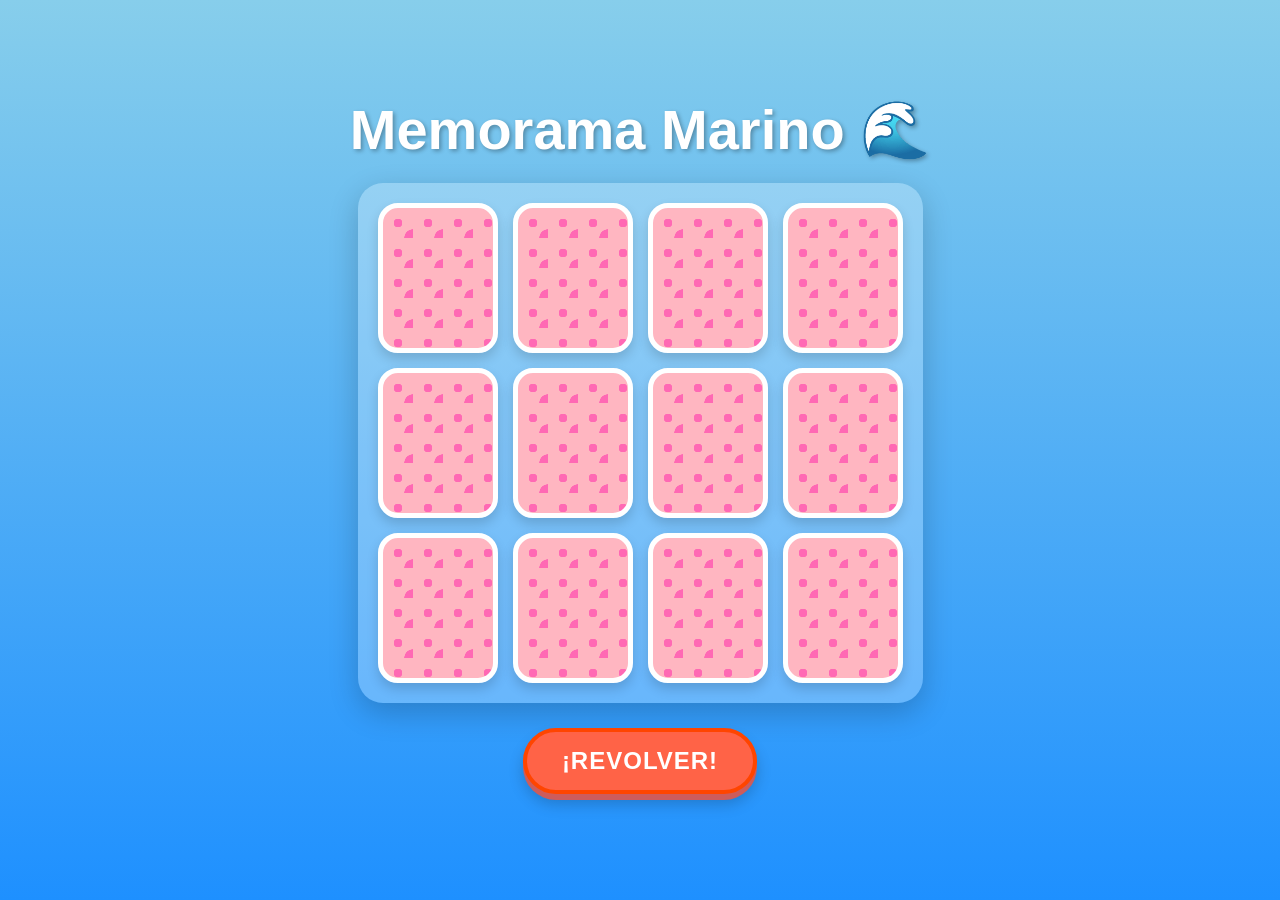
==== memorama_marino.html @ 2052c9a7 "Primer intento memorama marino" ====
<!DOCTYPE html>
<html lang="es">
<head>
    <meta charset="UTF-8">
    <meta name="viewport" content="width=device-width, initial-scale=1.0, maximum-scale=1.0, user-scalable=no">
    <title>Memorama Marino</title>
    <style>
        body {
            margin: 0;
            padding: 0;
            font-family: 'Comic Sans MS', 'Arial Rounded MT Bold', 'Helvetica Rounded', sans-serif;
            background: linear-gradient(180deg, #87CEEB 0%, #1E90FF 100%);
            min-height: 100vh;
            display: flex;
            flex-direction: column;
            align-items: center;
            justify-content: center;
            color: white;
            text-align: center;
            overflow-x: hidden;
            touch-action: manipulation;
        }

        h1 {
            font-size: 2.5rem;
            text-shadow: 2px 2px 4px rgba(0, 0, 0, 0.3);
            margin: 10px 0 20px 0;
            padding: 0 10px;
        }

        .game-board {
            display: grid;
            grid-template-columns: repeat(4, 1fr);
            grid-template-rows: repeat(3, 1fr);
            gap: 12px;
            padding: 20px;
            background: rgba(255, 255, 255, 0.25);
            border-radius: 25px;
            box-shadow: 0 10px 30px rgba(0, 0, 0, 0.2);
            max-width: 95vw;
        }

        .card {
            width: 75px;
            height: 95px;
            perspective: 1000px;
            cursor: pointer;
            -webkit-tap-highlight-color: transparent;
        }

        @media (min-width: 450px) {
            .card {
                width: 90px;
                height: 110px;
            }
            .game-board {
                gap: 15px;
            }
        }

        @media (min-width: 600px) {
            .card {
                width: 120px;
                height: 150px;
            }
            h1 {
                font-size: 3.5rem;
            }
        }

        .card-inner {
            width: 100%;
            height: 100%;
            position: relative;
            transition: transform 0.6s cubic-bezier(0.4, 0.2, 0.2, 1);
            transform-style: preserve-3d;
            border-radius: 20px;
            box-shadow: 0 6px 12px rgba(0, 0, 0, 0.15);
        }

        .card.flipped .card-inner,
        .card.matched .card-inner {
            transform: rotateY(180deg);
        }

        .card-front,
        .card-back {
            width: 100%;
            height: 100%;
            position: absolute;
            backface-visibility: hidden;
            display: flex;
            align-items: center;
            justify-content: center;
            font-size: 3rem;
            border-radius: 20px;
            border: 5px solid white;
            box-sizing: border-box;
            user-select: none;
        }

        @media (min-width: 600px) {
            .card-front,
            .card-back {
                font-size: 5rem;
            }
        }

        /* Dorso de la carta (lo que se ve antes de voltear) */
        .card-back {
            background-color: #FFB6C1;
            background-image: 
                radial-gradient(circle at 50% 50%, #FF69B4 20%, transparent 21%),
                radial-gradient(circle at 100% 100%, #FF69B4 20%, transparent 21%);
            background-size: 30px 30px;
            transform: rotateY(0deg);
        }

        /* Frente de la carta (imagen del animal) */
        .card-front {
            background-color: #f0f8ff;
            transform: rotateY(180deg);
        }

        .card.matched .card-front {
            background-color: #98FB98; /* Verde claro vibrante al encontrar par */
            border-color: #32CD32;
            animation: pulse 0.5s ease-in-out;
        }

        @keyframes pulse {
            0% { transform: rotateY(180deg) scale(1); }
            50% { transform: rotateY(180deg) scale(1.15); }
            100% { transform: rotateY(180deg) scale(1); }
        }

        button.reset-btn {
            margin-top: 25px;
            margin-bottom: 20px;
            padding: 15px 35px;
            font-size: 1.5rem;
            font-weight: bold;
            color: white;
            background-color: #FF6347;
            border: 4px solid #FF4500;
            border-radius: 35px;
            cursor: pointer;
            box-shadow: 0 6px 0 #CD5C5C, 0 10px 15px rgba(0,0,0,0.2);
            transition: all 0.1s;
            font-family: inherit;
            text-transform: uppercase;
            letter-spacing: 1px;
        }

        button.reset-btn:active {
            transform: translateY(6px);
            box-shadow: 0 0 0 #CD5C5C, 0 2px 5px rgba(0,0,0,0.2);
        }

        .congratulations {
            position: fixed;
            top: 50%;
            left: 50%;
            transform: translate(-50%, -50%);
            background: white;
            color: #FF4500;
            padding: 30px;
            border-radius: 30px;
            text-align: center;
            box-shadow: 0 15px 50px rgba(0,0,0,0.4);
            display: none;
            z-index: 100;
            border: 8px dashed #32CD32;
            width: 80%;
            max-width: 400px;
        }

        .congratulations h2 {
            font-size: 2.5rem;
            margin-top: 0;
            margin-bottom: 10px;
        }

        .congratulations p {
            font-size: 1.5rem;
            color: #333;
            margin-bottom: 25px;
        }

        .congratulations.show {
            display: block;
            animation: popIn 0.8s cubic-bezier(0.175, 0.885, 0.32, 1.275);
        }

        @keyframes popIn {
            0% { opacity: 0; transform: translate(-50%, -50%) scale(0.3); }
            50% { opacity: 1; transform: translate(-50%, -50%) scale(1.1); }
            70% { transform: translate(-50%, -50%) scale(0.9); }
            100% { transform: translate(-50%, -50%) scale(1); }
        }
        
    </style>
</head>
<body>

    <h1>Memorama Marino 🌊</h1>
    <div class="game-board" id="board">
        <!-- Las cartas se generan dinámicamente aquí -->
    </div>
    <button class="reset-btn" onclick="startGame()">¡Revolver!</button>

    <div class="congratulations" id="congrats">
        <h2>¡Bravo! 🎉</h2>
        <p>¡Eres un genio del mar!</p>
        <button class="reset-btn" onclick="document.getElementById('congrats').classList.remove('show'); startGame();">Volver a Jugar</button>
    </div>

    <script>
        const animales = [
            { id: 'ballena', symbol: '🐳' },
            { id: 'delfin', symbol: '🐬' },
            { id: 'pulpo', symbol: '🐙' },
            { id: 'tortuga', symbol: '🐢' },
            { id: 'cangrejo', symbol: '🦀' },
            { id: 'estrella', symbol: '⭐' }
        ];

        let cartasVolteadas = [];
        let paresEncontrados = 0;
        let tableroBloqueado = false;
        
        let audioCtx;

        // Iniciar el contexto de audio solo tras la primera interacción
        function initAudio() {
            if (!audioCtx) {
                audioCtx = new (window.AudioContext || window.webkitAudioContext)();
            }
            if(audioCtx && audioCtx.state === 'suspended') {
                audioCtx.resume();
            }
        }

        // Sonido alegre de acierto (arpegio mayor)
        function playSuccessSound() {
            try {
                initAudio();
                const playNote = (frequency, startTime, duration) => {
                    const osc = audioCtx.createOscillator();
                    const gain = audioCtx.createGain();
                    
                    osc.type = 'triangle'; 
                    osc.frequency.value = frequency;
                    
                    gain.gain.setValueAtTime(0, startTime);
                    gain.gain.linearRampToValueAtTime(0.3, startTime + duration * 0.1);
                    gain.gain.exponentialRampToValueAtTime(0.001, startTime + duration);
                    
                    osc.connect(gain);
                    gain.connect(audioCtx.destination);
                    
                    osc.start(startTime);
                    osc.stop(startTime + duration);
                };

                const now = audioCtx.currentTime;
                playNote(523.25, now, 0.4);       // Do
                playNote(659.25, now + 0.15, 0.4); // Mi
                playNote(783.99, now + 0.3, 0.4);  // Sol
                playNote(1046.50, now + 0.45, 0.6); // Do (agudo)
            } catch (e) { console.log(e); }
        }

        // Sonido de victoria final
        function playWinSound() {
            try {
                initAudio();
                const playNote = (frequency, startTime, duration) => {
                    const osc = audioCtx.createOscillator();
                    const gain = audioCtx.createGain();
                    osc.type = 'sine';
                    osc.frequency.value = frequency;
                    gain.gain.setValueAtTime(0, startTime);
                    gain.gain.linearRampToValueAtTime(0.3, startTime + duration * 0.1);
                    gain.gain.exponentialRampToValueAtTime(0.001, startTime + duration);
                    osc.connect(gain);
                    gain.connect(audioCtx.destination);
                    osc.start(startTime);
                    osc.stop(startTime + duration);
                };
                const now = audioCtx.currentTime;
                playNote(440.00, now, 0.3);
                playNote(554.37, now + 0.2, 0.3);
                playNote(659.25, now + 0.4, 0.3);
                playNote(880.00, now + 0.6, 1.0);
            } catch (e) { console.log(e); }
        }

        // Sonidito suave al voltear carta
        function playFlipSound() {
            try {
                initAudio();
                const osc = audioCtx.createOscillator();
                const gain = audioCtx.createGain();
                osc.type = 'sine';
                osc.frequency.setValueAtTime(400, audioCtx.currentTime);
                osc.frequency.exponentialRampToValueAtTime(600, audioCtx.currentTime + 0.1);
                
                gain.gain.setValueAtTime(0, audioCtx.currentTime);
                gain.gain.linearRampToValueAtTime(0.1, audioCtx.currentTime + 0.05);
                gain.gain.exponentialRampToValueAtTime(0.001, audioCtx.currentTime + 0.1);
                
                osc.connect(gain);
                gain.connect(audioCtx.destination);
                osc.start(audioCtx.currentTime);
                osc.stop(audioCtx.currentTime + 0.1);
            } catch(e){}
        }

        function mezclar(array) {
            let actual = array.length, aleatorio;
            while (actual !== 0) {
                aleatorio = Math.floor(Math.random() * actual);
                actual--;
                [array[actual], array[aleatorio]] = [array[aleatorio], array[actual]];
            }
            return array;
        }

        function generarTablero() {
            const tablero = document.getElementById('board');
            tablero.innerHTML = '';
            
            // Duplicar los animales para formar los pares
            const mazoCartas = [...animales, ...animales];
            mezclar(mazoCartas);

            mazoCartas.forEach((animal) => {
                const elementoCarta = document.createElement('div');
                elementoCarta.classList.add('card');
                elementoCarta.dataset.animal = animal.id;

                elementoCarta.innerHTML = `
                    <div class="card-inner">
                        <div class="card-back"></div>
                        <div class="card-front">${animal.symbol}</div>
                    </div>
                `;

                elementoCarta.addEventListener('click', voltearCarta);
                tablero.appendChild(elementoCarta);
            });
        }

        function voltearCarta() {
            initAudio(); // Garantizar que el sonido esté listo

            if (tableroBloqueado) return;
            if (this.classList.contains('flipped') || this.classList.contains('matched')) return;

            playFlipSound();
            this.classList.add('flipped');
            cartasVolteadas.push(this);

            if (cartasVolteadas.length === 2) {
                verificarPar();
            }
        }

        function verificarPar() {
            tableroBloqueado = true;
            const [carta1, carta2] = cartasVolteadas;
            const parEncontrado = carta1.dataset.animal === carta2.dataset.animal;

            if (parEncontrado) {
                setTimeout(() => {
                    carta1.classList.add('matched');
                    carta2.classList.add('matched');
                    playSuccessSound();
                    paresEncontrados++;
                    reiniciarTurno();
                    verificarVictoria();
                }, 500); // Esperar que termine la animación de voltear
            } else {
                // Si se equivocan, voltear de regreso
                setTimeout(() => {
                    carta1.classList.remove('flipped');
                    carta2.classList.remove('flipped');
                    reiniciarTurno();
                }, 1200); // Dar suficiente tiempo para que el niño vea ambas cartas
            }
        }

        function reiniciarTurno() {
            cartasVolteadas = [];
            tableroBloqueado = false;
        }

        function verificarVictoria() {
            if (paresEncontrados === animales.length) {
                setTimeout(() => {
                    playWinSound();
                    document.getElementById('congrats').classList.add('show');
                }, 600);
            }
        }

        function startGame() {
            paresEncontrados = 0;
            cartasVolteadas = [];
            tableroBloqueado = false;
            document.getElementById('congrats').classList.remove('show');
            generarTablero();
        }

        // Iniciar el juego al cargar la página
        startGame();
    </script>
</body>
</html>
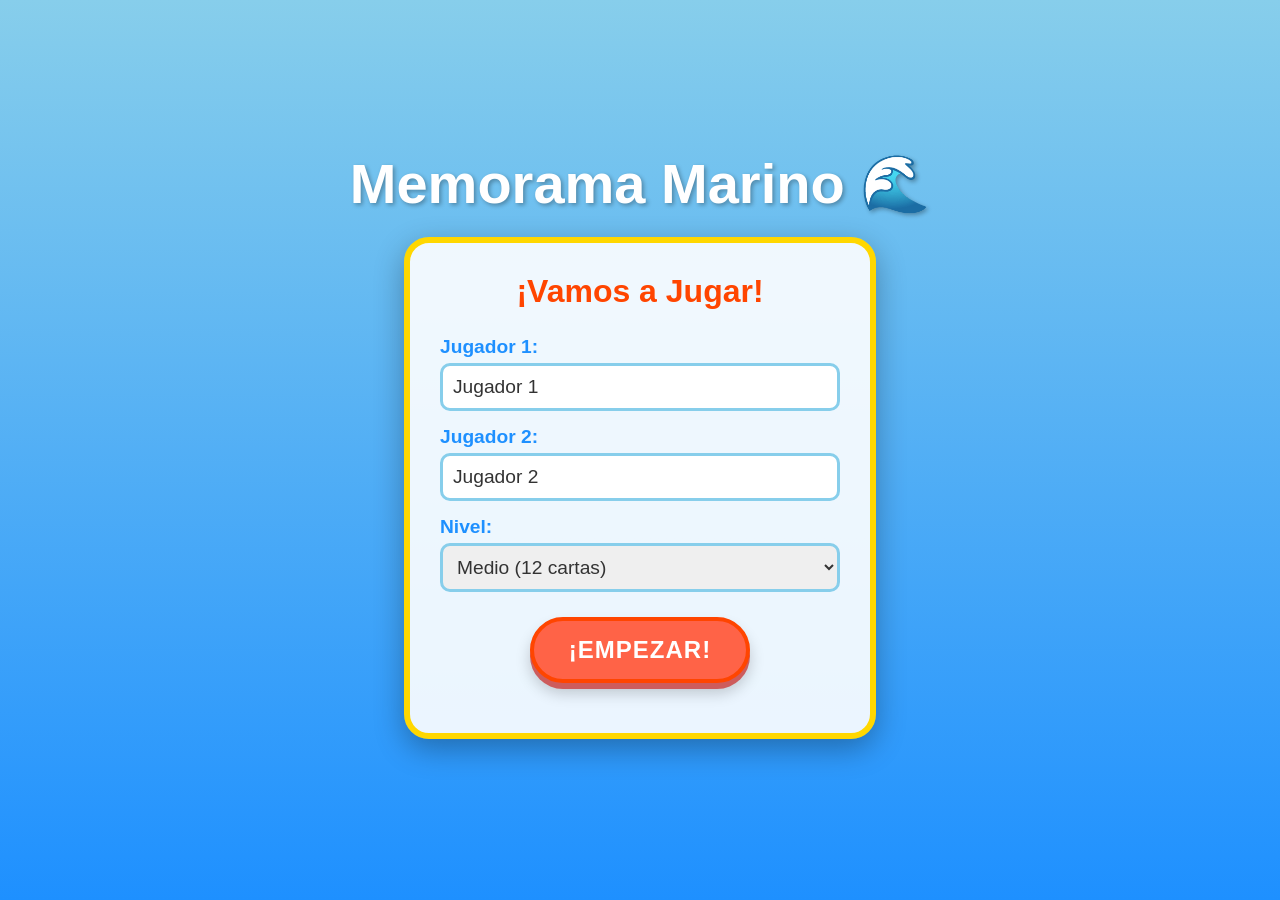
==== commit f9243545: "memorama segundo intento" ====
--- a/memorama_marino.html
+++ b/memorama_marino.html
@@ -134,7 +134,7 @@
             100% { transform: rotateY(180deg) scale(1); }
         }
 
-        button.reset-btn {
+        button.action-btn {
             margin-top: 25px;
             margin-bottom: 20px;
             padding: 15px 35px;
@@ -152,9 +152,85 @@
             letter-spacing: 1px;
         }
 
-        button.reset-btn:active {
+        button.action-btn:active {
             transform: translateY(6px);
             box-shadow: 0 0 0 #CD5C5C, 0 2px 5px rgba(0,0,0,0.2);
+        }
+
+        .setup-container {
+            background: rgba(255, 255, 255, 0.9);
+            color: #333;
+            padding: 30px;
+            border-radius: 25px;
+            box-shadow: 0 10px 30px rgba(0,0,0,0.3);
+            text-align: center;
+            max-width: 400px;
+            width: 90%;
+            border: 6px solid #FFD700;
+            margin-bottom: 20px;
+        }
+
+        .setup-container h2 {
+            color: #FF4500;
+            margin-top: 0;
+            font-size: 2rem;
+        }
+
+        .setup-container label {
+            display: block;
+            font-size: 1.2rem;
+            margin-top: 15px;
+            font-weight: bold;
+            color: #1E90FF;
+            text-align: left;
+        }
+
+        .setup-container input, .setup-container select {
+            width: 100%;
+            padding: 10px;
+            font-size: 1.2rem;
+            border-radius: 10px;
+            border: 3px solid #87CEEB;
+            margin-top: 5px;
+            box-sizing: border-box;
+            font-family: inherit;
+            color: #333;
+        }
+        
+        #game-area {
+            display: flex;
+            flex-direction: column;
+            align-items: center;
+            width: 100%;
+        }
+
+        .scoreboard {
+            display: flex;
+            justify-content: space-around;
+            width: 100%;
+            max-width: 600px;
+            margin-bottom: 20px;
+            gap: 15px;
+        }
+
+        .player-score {
+            background: rgba(255, 255, 255, 0.8);
+            color: #333;
+            padding: 10px 20px;
+            border-radius: 20px;
+            font-size: 1.3rem;
+            font-weight: bold;
+            border: 4px solid transparent;
+            transition: all 0.3s ease;
+            box-shadow: 0 4px 10px rgba(0,0,0,0.2);
+            flex: 1;
+        }
+
+        .player-score.active-turn {
+            border-color: #32CD32;
+            background: #f0fff0;
+            transform: scale(1.05);
+            box-shadow: 0 0 15px #32CD32;
         }
 
         .congratulations {
@@ -167,24 +243,58 @@
             padding: 30px;
             border-radius: 30px;
             text-align: center;
-            box-shadow: 0 15px 50px rgba(0,0,0,0.4);
+            box-shadow: 0 15px 50px rgba(0,0,0,0.6);
             display: none;
             z-index: 100;
             border: 8px dashed #32CD32;
-            width: 80%;
-            max-width: 400px;
+            width: 90%;
+            max-width: 450px;
         }
 
         .congratulations h2 {
-            font-size: 2.5rem;
+            font-size: 2.2rem;
             margin-top: 0;
-            margin-bottom: 10px;
-        }
-
-        .congratulations p {
-            font-size: 1.5rem;
+            margin-bottom: 15px;
+        }
+
+        .leaderboard-table {
+            width: 100%;
+            border-collapse: collapse;
+            font-size: 1.3rem;
             color: #333;
-            margin-bottom: 25px;
+            margin-bottom: 20px;
+            background: #f9f9f9;
+            border-radius: 10px;
+            overflow: hidden;
+        }
+
+        .leaderboard-table th {
+            background: #FFD700;
+            color: #333;
+            padding: 12px;
+            border-bottom: 3px solid #FF8C00;
+        }
+
+        .leaderboard-table td {
+            padding: 12px;
+            border-bottom: 1px solid #ddd;
+        }
+        
+        .leaderboard-table tr:last-child td {
+            border-bottom: none;
+        }
+
+        .winner-text {
+            font-size: 1.8rem;
+            color: #1E90FF;
+            animation: pulseText 1s infinite alternate;
+            margin-bottom: 20px;
+            line-height: 1.2;
+        }
+
+        @keyframes pulseText {
+            0% { transform: scale(1); text-shadow: 0 0 5px rgba(30,144,255,0.5); }
+            100% { transform: scale(1.08); text-shadow: 0 0 15px rgba(30,144,255,0.9); }
         }
 
         .congratulations.show {
@@ -204,30 +314,88 @@
 <body>
 
     <h1>Memorama Marino 🌊</h1>
-    <div class="game-board" id="board">
-        <!-- Las cartas se generan dinámicamente aquí -->
+    
+    <div id="setup-screen" class="setup-container">
+        <h2>¡Vamos a Jugar!</h2>
+        <label for="p1-name">Jugador 1:</label>
+        <input type="text" id="p1-name" placeholder="Nombre Jugador 1" maxlength="15" value="Jugador 1">
+        
+        <label for="p2-name">Jugador 2:</label>
+        <input type="text" id="p2-name" placeholder="Nombre Jugador 2" maxlength="15" value="Jugador 2">
+        
+        <label for="difficulty">Nivel:</label>
+        <select id="difficulty">
+            <option value="6">Fácil (6 cartas)</option>
+            <option value="12" selected>Medio (12 cartas)</option>
+            <option value="20">Difícil (20 cartas)</option>
+        </select>
+        
+        <button class="action-btn" onclick="initGame()">¡Empezar!</button>
     </div>
-    <button class="reset-btn" onclick="startGame()">¡Revolver!</button>
+
+    <div id="game-area" style="display: none;">
+        <div class="scoreboard" id="scoreboard">
+            <div class="player-score" id="score-p1">
+                <span class="player-name" id="name-p1">P1</span>: <span id="points-p1">0</span>
+            </div>
+            <div class="player-score" id="score-p2">
+                <span class="player-name" id="name-p2">P2</span>: <span id="points-p2">0</span>
+            </div>
+        </div>
+
+        <div class="game-board" id="board">
+            <!-- Las cartas se generan dinámicamente aquí -->
+        </div>
+        <button class="action-btn" onclick="returnToSetup()">¡Cambiar Juego!</button>
+    </div>
 
     <div class="congratulations" id="congrats">
-        <h2>¡Bravo! 🎉</h2>
-        <p>¡Eres un genio del mar!</p>
-        <button class="reset-btn" onclick="document.getElementById('congrats').classList.remove('show'); startGame();">Volver a Jugar</button>
+        <h2>¡Juego Terminado! 🎉</h2>
+        <div class="leaderboard">
+            <table class="leaderboard-table">
+                <tr>
+                    <th>Jugador</th>
+                    <th>Puntos</th>
+                </tr>
+                <tr id="lb-row-1">
+                    <td id="lb-name-1">P1</td>
+                    <td id="lb-points-1">0</td>
+                </tr>
+                <tr id="lb-row-2">
+                    <td id="lb-name-2">P2</td>
+                    <td id="lb-points-2">0</td>
+                </tr>
+            </table>
+            <h3 id="winner-text" class="winner-text">¡Ganador!</h3>
+        </div>
+        <button class="action-btn" onclick="returnToSetup()">Volver al Menú</button>
     </div>
 
     <script>
-        const animales = [
+        const animalesPool = [
             { id: 'ballena', symbol: '🐳' },
             { id: 'delfin', symbol: '🐬' },
             { id: 'pulpo', symbol: '🐙' },
             { id: 'tortuga', symbol: '🐢' },
             { id: 'cangrejo', symbol: '🦀' },
-            { id: 'estrella', symbol: '⭐' }
+            { id: 'estrella', symbol: '⭐' },
+            { id: 'tiburon', symbol: '🦈' },
+            { id: 'pezglobo', symbol: '🐡' },
+            { id: 'calamar', symbol: '🦑' },
+            { id: 'foca', symbol: '🦭' }
         ];
 
+        let animalesActivos = [];
         let cartasVolteadas = [];
         let paresEncontrados = 0;
         let tableroBloqueado = false;
+        
+        let p1Name = "Jugador 1";
+        let p2Name = "Jugador 2";
+        let scoreP1 = 0;
+        let scoreP2 = 0;
+        let currentTurn = 1; // 1 o 2
+        let paresTotales = 6;
         
         let audioCtx;
 
@@ -331,8 +499,12 @@
             const tablero = document.getElementById('board');
             tablero.innerHTML = '';
             
+            // Seleccionar n pares al azar del pool
+            let poolMezclado = mezclar([...animalesPool]);
+            animalesActivos = poolMezclado.slice(0, paresTotales);
+
             // Duplicar los animales para formar los pares
-            const mazoCartas = [...animales, ...animales];
+            const mazoCartas = [...animalesActivos, ...animalesActivos];
             mezclar(mazoCartas);
 
             mazoCartas.forEach((animal) => {
@@ -378,6 +550,11 @@
                     carta2.classList.add('matched');
                     playSuccessSound();
                     paresEncontrados++;
+
+                    if(currentTurn === 1) scoreP1++;
+                    else scoreP2++;
+                    updateScores();
+
                     reiniciarTurno();
                     verificarVictoria();
                 }, 500); // Esperar que termine la animación de voltear
@@ -386,6 +563,11 @@
                 setTimeout(() => {
                     carta1.classList.remove('flipped');
                     carta2.classList.remove('flipped');
+                    
+                    // Lógica de fallo: cambia turno
+                    currentTurn = currentTurn === 1 ? 2 : 1;
+                    updateTurnUI();
+
                     reiniciarTurno();
                 }, 1200); // Dar suficiente tiempo para que el niño vea ambas cartas
             }
@@ -397,24 +579,116 @@
         }
 
         function verificarVictoria() {
-            if (paresEncontrados === animales.length) {
+            if (paresEncontrados === paresTotales) {
                 setTimeout(() => {
                     playWinSound();
                     document.getElementById('congrats').classList.add('show');
+                    
+                    document.getElementById('lb-name-1').innerText = p1Name;
+                    document.getElementById('lb-points-1').innerText = scoreP1;
+                    document.getElementById('lb-name-2').innerText = p2Name;
+                    document.getElementById('lb-points-2').innerText = scoreP2;
+                    
+                    const winnerText = document.getElementById('winner-text');
+                    const row1 = document.getElementById('lb-row-1');
+                    const row2 = document.getElementById('lb-row-2');
+                    
+                    row1.style.fontWeight = 'normal';
+                    row1.style.backgroundColor = 'transparent';
+                    row2.style.fontWeight = 'normal';
+                    row2.style.backgroundColor = 'transparent';
+
+                    if (scoreP1 > scoreP2) {
+                        winnerText.innerText = '¡Ganador: ' + p1Name + '! 🏆';
+                        row1.style.fontWeight = 'bold';
+                        row1.style.backgroundColor = '#98FB98';
+                    } else if (scoreP2 > scoreP1) {
+                        winnerText.innerText = '¡Ganador: ' + p2Name + '! 🏆';
+                        row2.style.fontWeight = 'bold';
+                        row2.style.backgroundColor = '#98FB98';
+                    } else {
+                        winnerText.innerText = '¡Empate! 🤝';
+                        row1.style.fontWeight = 'bold';
+                        row2.style.fontWeight = 'bold';
+                        row1.style.backgroundColor = '#FFE4B5';
+                        row2.style.backgroundColor = '#FFE4B5';
+                    }
+
                 }, 600);
             }
         }
 
-        function startGame() {
+        function updateScores() {
+            document.getElementById('points-p1').innerText = scoreP1;
+            document.getElementById('points-p2').innerText = scoreP2;
+        }
+
+        function updateTurnUI() {
+            const score1El = document.getElementById('score-p1');
+            const score2El = document.getElementById('score-p2');
+            
+            if (currentTurn === 1) {
+                score1El.classList.add('active-turn');
+                score2El.classList.remove('active-turn');
+            } else {
+                score1El.classList.remove('active-turn');
+                score2El.classList.add('active-turn');
+            }
+        }
+
+        function initGame() {
+            const inputP1 = document.getElementById('p1-name').value.trim();
+            const inputP2 = document.getElementById('p2-name').value.trim();
+            p1Name = inputP1 || "Jugador 1";
+            p2Name = inputP2 || "Jugador 2";
+            
+            document.getElementById('name-p1').innerText = p1Name;
+            document.getElementById('name-p2').innerText = p2Name;
+
+            const diffVal = parseInt(document.getElementById('difficulty').value);
+            paresTotales = diffVal / 2;
+
+            document.getElementById('setup-screen').style.display = 'none';
+            document.getElementById('game-area').style.display = 'flex';
+            
+            const board = document.getElementById('board');
+            if(diffVal === 6) {
+                board.style.gridTemplateColumns = 'repeat(3, 1fr)';
+                board.style.gridTemplateRows = 'repeat(2, 1fr)';
+            } else if(diffVal === 12) {
+                board.style.gridTemplateColumns = 'repeat(4, 1fr)';
+                board.style.gridTemplateRows = 'repeat(3, 1fr)';
+            } else if(diffVal === 20) {
+                board.style.gridTemplateColumns = 'repeat(5, 1fr)';
+                board.style.gridTemplateRows = 'repeat(4, 1fr)';
+            }
+
+            resetGame();
+        }
+
+        function resetGame() {
+            scoreP1 = 0;
+            scoreP2 = 0;
+            updateScores();
+            
+            currentTurn = 1;
+            updateTurnUI();
+
             paresEncontrados = 0;
             cartasVolteadas = [];
             tableroBloqueado = false;
             document.getElementById('congrats').classList.remove('show');
+            
             generarTablero();
         }
 
-        // Iniciar el juego al cargar la página
-        startGame();
+        function returnToSetup() {
+            document.getElementById('congrats').classList.remove('show');
+            document.getElementById('game-area').style.display = 'none';
+            document.getElementById('setup-screen').style.display = 'block';
+        }
+
+        // Ya no iniciamos el tablero automáticamente, esperamos a que el usuario le de clic a ¡Empezar!
     </script>
 </body>
 </html>
